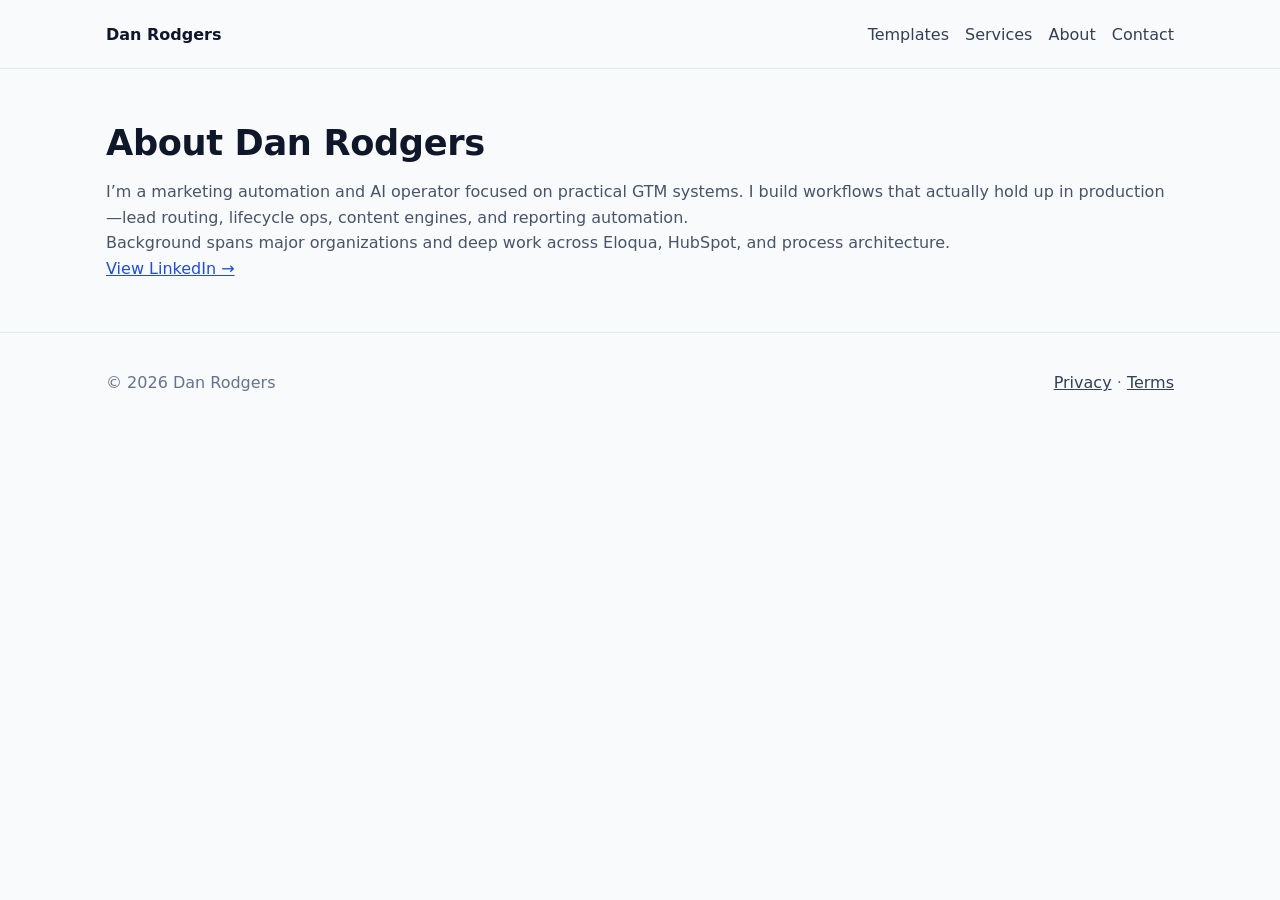
==== about.html @ 2635f8fa "Initial site launch" ====
<!doctype html>
<html lang="en"><head><meta charset="UTF-8" /><meta name="viewport" content="width=device-width, initial-scale=1.0" />
<title>About — Dan Rodgers</title><link rel="stylesheet" href="styles.css" />

  <meta property="og:title" content="About — Dan Rodgers" />
  <meta property="og:description" content="Dan Rodgers builds operator-grade AI and n8n automation systems for GTM teams." />
  <meta property="og:type" content="website" />
  <meta property="og:url" content="https://randodgers.com/about.html" />
  <meta property="og:image" content="https://randodgers.com/og-image.svg" />
  <meta name="twitter:card" content="summary_large_image" />
  <meta name="twitter:title" content="About — Dan Rodgers" />
  <meta name="twitter:description" content="Dan Rodgers builds operator-grade AI and n8n automation systems for GTM teams." />
  <meta name="twitter:image" content="https://randodgers.com/og-image.svg" />
  <link rel="icon" href="favicon.svg" type="image/svg+xml" />
  <link rel="canonical" href="https://randodgers.com/about.html" />
</head><body>
<header class="site-header"><div class="container nav"><a class="brand" href="index.html">Dan Rodgers</a><nav><a href="templates.html">Templates</a><a href="services.html">Services</a><a href="about.html">About</a><a href="contact.html">Contact</a></nav></div></header>
<main class="section"><div class="container"><div class="section-head"><h1>About Dan Rodgers</h1>
<p>I’m a marketing automation and AI operator focused on practical GTM systems. I build workflows that actually hold up in production—lead routing, lifecycle ops, content engines, and reporting automation.</p>
<p>Background spans major organizations and deep work across Eloqua, HubSpot, and process architecture.</p>
<p><a href="https://www.linkedin.com/in/rodgersdaniel" target="_blank" rel="noopener">View LinkedIn →</a></p>
</div></div></main>
<footer class="site-footer"><div class="container footer-grid"><p>© <span id="year"></span> Dan Rodgers</p><p><a href="privacy.html">Privacy</a> · <a href="terms.html">Terms</a></p></div></footer><script>document.getElementById('year').textContent=new Date().getFullYear();</script>
</body></html>
---- styles.css ----
:root {
  --bg: #0b1020;
  --text: #0f172a;
  --muted: #475569;
  --brand: #3b82f6;
  --brand-2: #0ea5e9;
  --card: #ffffff;
  --line: #e2e8f0;
}
* { box-sizing: border-box; }
body {
  margin: 0;
  font-family: Inter, system-ui, -apple-system, Segoe UI, Roboto, Arial, sans-serif;
  color: var(--text);
  background: #f8fafc;
}
.container { max-width: 1100px; margin: 0 auto; padding: 0 1rem; }
.site-header {
  position: sticky; top: 0; z-index: 10;
  background: rgba(248,250,252,.9); backdrop-filter: blur(6px);
  border-bottom: 1px solid var(--line);
}
.nav { display: flex; align-items: center; justify-content: space-between; min-height: 68px; }
.brand { font-weight: 800; text-decoration: none; color: #0f172a; }
.brand span { color: var(--brand); }
nav a { margin-left: 1rem; color: #334155; text-decoration: none; font-weight: 500; }
.hero {
  background: radial-gradient(1200px 400px at 20% -10%, #dbeafe 0, transparent 60%);
  padding: 4.5rem 0 3rem;
}
.hero-grid { display: grid; grid-template-columns: 1.2fr .8fr; gap: 1.5rem; align-items: start; }
.eyebrow { color: #1d4ed8; font-weight: 700; margin: 0 0 .5rem; }
h1 { font-size: clamp(1.9rem, 4vw, 3rem); line-height: 1.1; margin: .25rem 0 1rem; }
.lead { color: var(--muted); font-size: 1.05rem; max-width: 62ch; }
.cta-row { display: flex; gap: .75rem; margin: 1.25rem 0 .5rem; }
.btn {
  background: linear-gradient(90deg, var(--brand), var(--brand-2));
  color: #fff; text-decoration: none; font-weight: 600;
  padding: .75rem 1rem; border-radius: .6rem;
}
.btn-ghost { background: #e2e8f0; color: #0f172a; }
.micro { color: #64748b; font-size: .9rem; }
.hero-card, .card {
  background: var(--card); border: 1px solid var(--line);
  border-radius: .9rem; padding: 1rem;
}
.hero-card h3 { margin-top: 0; }
.hero-card ul, .card ul { margin: .6rem 0 0 1rem; padding: 0; }
.section { padding: 3.2rem 0; }
.section-head h2 { margin: 0 0 .4rem; }
.section-head p { margin: 0; color: var(--muted); }
.cards { display: grid; grid-template-columns: repeat(auto-fit,minmax(240px,1fr)); gap: 1rem; margin-top: 1rem; }
.cards-3 { grid-template-columns: repeat(auto-fit,minmax(220px,1fr)); }
.card h3 { margin: .2rem 0 .45rem; }
.pill {
  display: inline-block; font-size: .78rem; padding: .2rem .5rem;
  background: #eff6ff; color: #1d4ed8; border-radius: 999px; font-weight: 600;
}
.price { font-size: 1.15rem; font-weight: 800; margin: .8rem 0; }
.section-dark { background: #0f172a; color: #e2e8f0; }
.section-dark .section-head p { color: #cbd5e1; }
.card.dark { background: #111827; border-color: #1f2937; color: #e5e7eb; }
.section-accent { background: #e0f2fe; }
.contact-wrap {
  display: flex; align-items: center; justify-content: space-between; gap: 1rem; flex-wrap: wrap;
}
.contact-form { display: flex; gap: .6rem; flex-wrap: wrap; }
.contact-form input {
  border: 1px solid #94a3b8; border-radius: .55rem; padding: .65rem .75rem; min-width: 220px;
}
.contact-form button {
  border: 0; border-radius: .55rem; padding: .7rem 1rem;
  background: #0f172a; color: #fff; font-weight: 600; cursor: pointer;
}
.site-footer { border-top: 1px solid var(--line); padding: 1.3rem 0; }
.footer-grid { display: flex; justify-content: space-between; gap: 1rem; flex-wrap: wrap; color: #64748b; }
.footer-grid a { color: #334155; }
@media (max-width: 860px) {
  .hero-grid { grid-template-columns: 1fr; }
  .nav { flex-wrap: wrap; gap: .6rem; padding: .5rem 0; }
  nav { display: flex; flex-wrap: wrap; margin-left: -.4rem; }
  nav a { margin-left: .4rem; font-size: .95rem; }
  .cta-row { flex-wrap: wrap; }
  .contact-form input { min-width: 100%; }
  .contact-form button { width: 100%; }
}

a { color: #1d4ed8; }
a:hover { opacity: .88; }
p { line-height: 1.6; }
h1, h2, h3 { letter-spacing: -0.01em; }
.section h1 { font-size: clamp(1.6rem, 3.2vw, 2.2rem); }
.card p { color: #334155; }
.section-dark .card p, .section-dark .card li { color: #cbd5e1; }
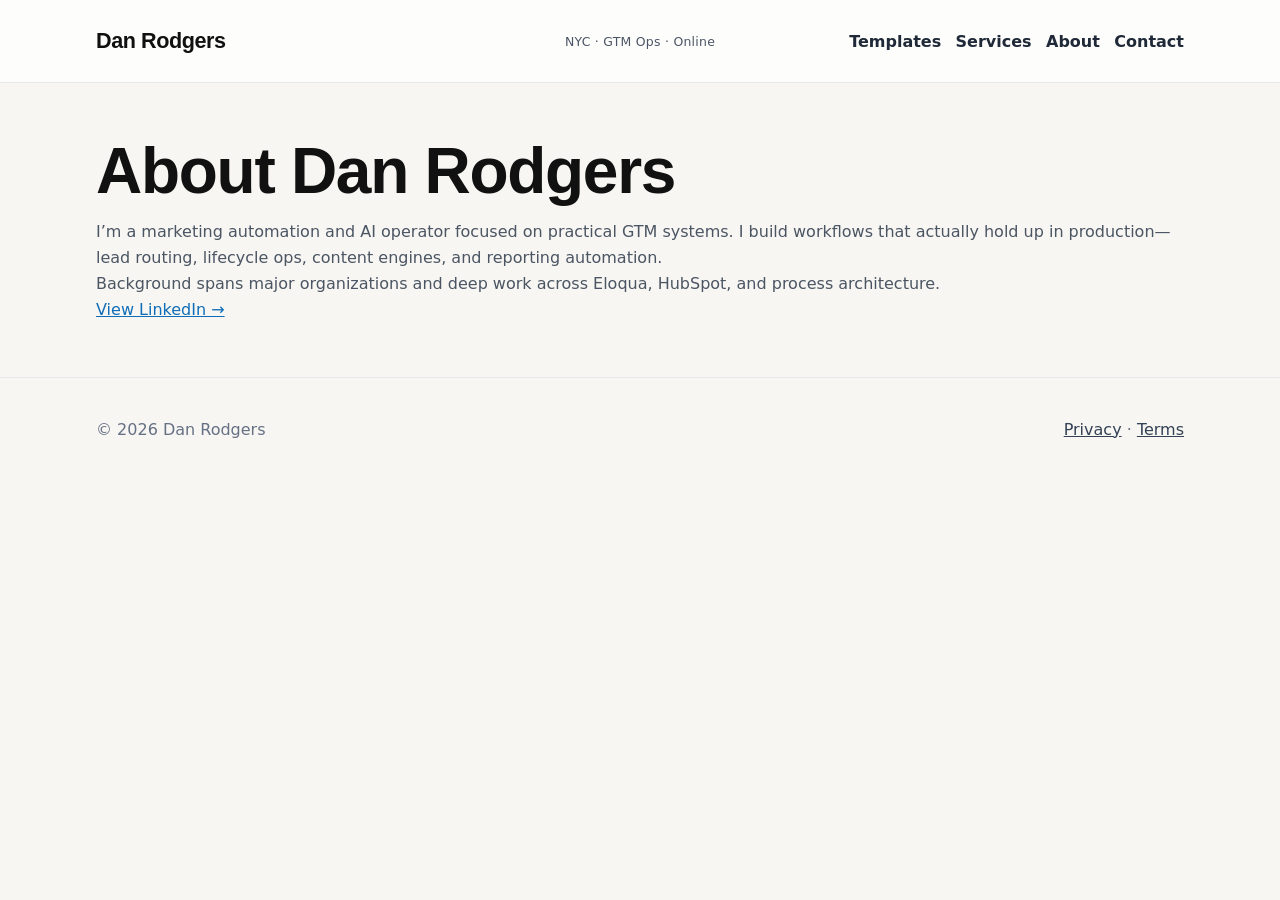
==== commit ac085370: "Redesign v1: groth-inspired editorial nav + skater-pop accents across site" ====
--- a/about.html
+++ b/about.html
@@ -14,7 +14,7 @@
   <link rel="icon" href="favicon.svg" type="image/svg+xml" />
   <link rel="canonical" href="https://randodgers.com/about.html" />
 </head><body>
-<header class="site-header"><div class="container nav"><a class="brand" href="index.html">Dan Rodgers</a><nav><a href="templates.html">Templates</a><a href="services.html">Services</a><a href="about.html">About</a><a href="contact.html">Contact</a></nav></div></header>
+<header class="site-header"><div class="container nav"><a class="brand" href="index.html">Dan Rodgers</a><div class="status">NYC · GTM Ops · Online</div><nav><a href="templates.html">Templates</a><a href="services.html">Services</a><a href="about.html">About</a><a href="contact.html">Contact</a></nav></div></header>
 <main class="section"><div class="container"><div class="section-head"><h1>About Dan Rodgers</h1>
 <p>I’m a marketing automation and AI operator focused on practical GTM systems. I build workflows that actually hold up in production—lead routing, lifecycle ops, content engines, and reporting automation.</p>
 <p>Background spans major organizations and deep work across Eloqua, HubSpot, and process architecture.</p>
--- a/styles.css
+++ b/styles.css
@@ -1,94 +1,164 @@
 :root {
-  --bg: #0b1020;
-  --text: #0f172a;
-  --muted: #475569;
-  --brand: #3b82f6;
-  --brand-2: #0ea5e9;
-  --card: #ffffff;
-  --line: #e2e8f0;
+  --bg: #f7f6f2;
+  --surface: #ffffff;
+  --text: #111111;
+  --muted: #4b5563;
+  --line: #e5e7eb;
+  --cyan: #21d4fd;
+  --pink: #ff5da2;
+  --lime: #c7ff3d;
 }
 * { box-sizing: border-box; }
 body {
   margin: 0;
   font-family: Inter, system-ui, -apple-system, Segoe UI, Roboto, Arial, sans-serif;
   color: var(--text);
-  background: #f8fafc;
+  background: var(--bg);
 }
-.container { max-width: 1100px; margin: 0 auto; padding: 0 1rem; }
+.container { max-width: 1120px; margin: 0 auto; padding: 0 1rem; }
 .site-header {
-  position: sticky; top: 0; z-index: 10;
-  background: rgba(248,250,252,.9); backdrop-filter: blur(6px);
+  position: sticky; top: 0; z-index: 20;
+  background: rgba(255,255,255,.78); backdrop-filter: blur(8px);
   border-bottom: 1px solid var(--line);
 }
-.nav { display: flex; align-items: center; justify-content: space-between; min-height: 68px; }
-.brand { font-weight: 800; text-decoration: none; color: #0f172a; }
-.brand span { color: var(--brand); }
-nav a { margin-left: 1rem; color: #334155; text-decoration: none; font-weight: 500; }
+.nav {
+  display: grid;
+  grid-template-columns: 1fr auto 1fr;
+  align-items: center;
+  min-height: 82px;
+  gap: .5rem;
+}
+.brand {
+  font-family: "Space Grotesk", Inter, sans-serif;
+  font-weight: 700;
+  font-size: 1.35rem;
+  letter-spacing: -0.02em;
+  text-decoration: none;
+  color: var(--text);
+}
+.status {
+  justify-self: center;
+  font-size: .78rem;
+  color: var(--muted);
+  letter-spacing: .02em;
+}
+nav { justify-self: end; }
+nav a {
+  margin-left: .9rem;
+  color: #1f2937;
+  text-decoration: none;
+  font-weight: 600;
+  position: relative;
+}
+nav a::after {
+  content: "";
+  position: absolute;
+  left: 0;
+  bottom: -4px;
+  width: 0;
+  height: 2px;
+  background: var(--cyan);
+  transition: width .18s ease;
+}
+nav a:hover::after { width: 100%; }
 .hero {
-  background: radial-gradient(1200px 400px at 20% -10%, #dbeafe 0, transparent 60%);
-  padding: 4.5rem 0 3rem;
+  padding: 5rem 0 3.5rem;
+  background:
+    radial-gradient(900px 300px at 5% -8%, #e9f8ff 0, transparent 70%),
+    radial-gradient(700px 240px at 92% -10%, #ffe8f4 0, transparent 70%);
 }
-.hero-grid { display: grid; grid-template-columns: 1.2fr .8fr; gap: 1.5rem; align-items: start; }
-.eyebrow { color: #1d4ed8; font-weight: 700; margin: 0 0 .5rem; }
-h1 { font-size: clamp(1.9rem, 4vw, 3rem); line-height: 1.1; margin: .25rem 0 1rem; }
-.lead { color: var(--muted); font-size: 1.05rem; max-width: 62ch; }
-.cta-row { display: flex; gap: .75rem; margin: 1.25rem 0 .5rem; }
+.hero-grid { display: grid; grid-template-columns: 1.2fr .8fr; gap: 2rem; align-items: start; }
+.eyebrow { color: #b11f67; font-weight: 700; margin: 0 0 .6rem; }
+h1 {
+  font-family: "Space Grotesk", Inter, sans-serif;
+  font-size: clamp(2rem, 5vw, 4.2rem);
+  letter-spacing: -0.02em;
+  line-height: 1.03;
+  margin: .1rem 0 .9rem;
+}
+h2, h3 {
+  font-family: "Space Grotesk", Inter, sans-serif;
+  letter-spacing: -0.01em;
+}
+.lead { color: var(--muted); font-size: 1.08rem; max-width: 62ch; }
+.cta-row { display: flex; gap: .75rem; margin: 1.3rem 0 .3rem; flex-wrap: wrap; }
 .btn {
-  background: linear-gradient(90deg, var(--brand), var(--brand-2));
-  color: #fff; text-decoration: none; font-weight: 600;
-  padding: .75rem 1rem; border-radius: .6rem;
+  background: var(--cyan);
+  color: #04131a;
+  text-decoration: none;
+  font-weight: 700;
+  padding: .78rem 1rem;
+  border-radius: 999px;
+  border: 1px solid rgba(0,0,0,.06);
+  box-shadow: 0 6px 20px rgba(0,0,0,.06);
 }
-.btn-ghost { background: #e2e8f0; color: #0f172a; }
-.micro { color: #64748b; font-size: .9rem; }
+.btn-ghost {
+  background: transparent;
+  color: var(--text);
+  border: 1px solid var(--line);
+}
+.micro { color: #6b7280; font-size: .92rem; }
+.section { padding: 3.4rem 0; }
+.section-head h2 { margin: 0 0 .5rem; }
+.section-head p { margin: 0; color: var(--muted); }
 .hero-card, .card {
-  background: var(--card); border: 1px solid var(--line);
-  border-radius: .9rem; padding: 1rem;
+  background: var(--surface);
+  border: 1px solid var(--line);
+  border-radius: 12px;
+  padding: 1rem;
+  box-shadow: 0 6px 20px rgba(0,0,0,.06);
 }
-.hero-card h3 { margin-top: 0; }
-.hero-card ul, .card ul { margin: .6rem 0 0 1rem; padding: 0; }
-.section { padding: 3.2rem 0; }
-.section-head h2 { margin: 0 0 .4rem; }
-.section-head p { margin: 0; color: var(--muted); }
 .cards { display: grid; grid-template-columns: repeat(auto-fit,minmax(240px,1fr)); gap: 1rem; margin-top: 1rem; }
-.cards-3 { grid-template-columns: repeat(auto-fit,minmax(220px,1fr)); }
-.card h3 { margin: .2rem 0 .45rem; }
+.cards .card:nth-child(1) { border-top: 3px solid var(--cyan); }
+.cards .card:nth-child(2) { border-top: 3px solid var(--pink); }
+.cards .card:nth-child(3) { border-top: 3px solid var(--lime); }
+.cards .card:nth-child(4) { border-top: 3px solid #d1d5db; }
 .pill {
-  display: inline-block; font-size: .78rem; padding: .2rem .5rem;
-  background: #eff6ff; color: #1d4ed8; border-radius: 999px; font-weight: 600;
+  display: inline-block;
+  font-size: .76rem;
+  padding: .22rem .55rem;
+  border-radius: 999px;
+  background: #f2fbff;
+  color: #0e7490;
+  font-weight: 700;
 }
-.price { font-size: 1.15rem; font-weight: 800; margin: .8rem 0; }
-.section-dark { background: #0f172a; color: #e2e8f0; }
-.section-dark .section-head p { color: #cbd5e1; }
-.card.dark { background: #111827; border-color: #1f2937; color: #e5e7eb; }
-.section-accent { background: #e0f2fe; }
+.price { font-size: 1.14rem; font-weight: 800; margin: .8rem 0; }
+.section-dark {
+  background: #0f1115;
+  color: #eef2f7;
+}
+.section-dark .section-head p { color: #c5ced8; }
+.card.dark {
+  background: #171a21;
+  border-color: #2a3240;
+  color: #e8edf4;
+}
+.card.dark p, .card.dark li { color: #d1d9e3; }
+.section-accent { background: #eefcff; }
 .contact-wrap {
-  display: flex; align-items: center; justify-content: space-between; gap: 1rem; flex-wrap: wrap;
+  display: flex;
+  align-items: center;
+  justify-content: space-between;
+  gap: 1.2rem;
+  flex-wrap: wrap;
 }
-.contact-form { display: flex; gap: .6rem; flex-wrap: wrap; }
-.contact-form input {
-  border: 1px solid #94a3b8; border-radius: .55rem; padding: .65rem .75rem; min-width: 220px;
+.contact-form { display: block; }
+a { color: #0f6db8; }
+a:hover { opacity: .9; }
+p { line-height: 1.62; }
+.site-footer { border-top: 1px solid var(--line); padding: 1.4rem 0; }
+.footer-grid {
+  display: flex;
+  justify-content: space-between;
+  gap: 1rem;
+  flex-wrap: wrap;
+  color: #667085;
 }
-.contact-form button {
-  border: 0; border-radius: .55rem; padding: .7rem 1rem;
-  background: #0f172a; color: #fff; font-weight: 600; cursor: pointer;
+.footer-grid a { color: #334155; }
+@media (max-width: 920px) {
+  .nav { grid-template-columns: 1fr; gap: .35rem; padding: .55rem 0; }
+  .status { justify-self: start; }
+  nav { justify-self: start; display: flex; flex-wrap: wrap; }
+  nav a { margin: 0 .7rem .2rem 0; }
+  .hero-grid { grid-template-columns: 1fr; }
 }
-.site-footer { border-top: 1px solid var(--line); padding: 1.3rem 0; }
-.footer-grid { display: flex; justify-content: space-between; gap: 1rem; flex-wrap: wrap; color: #64748b; }
-.footer-grid a { color: #334155; }
-@media (max-width: 860px) {
-  .hero-grid { grid-template-columns: 1fr; }
-  .nav { flex-wrap: wrap; gap: .6rem; padding: .5rem 0; }
-  nav { display: flex; flex-wrap: wrap; margin-left: -.4rem; }
-  nav a { margin-left: .4rem; font-size: .95rem; }
-  .cta-row { flex-wrap: wrap; }
-  .contact-form input { min-width: 100%; }
-  .contact-form button { width: 100%; }
-}
-
-a { color: #1d4ed8; }
-a:hover { opacity: .88; }
-p { line-height: 1.6; }
-h1, h2, h3 { letter-spacing: -0.01em; }
-.section h1 { font-size: clamp(1.6rem, 3.2vw, 2.2rem); }
-.card p { color: #334155; }
-.section-dark .card p, .section-dark .card li { color: #cbd5e1; }
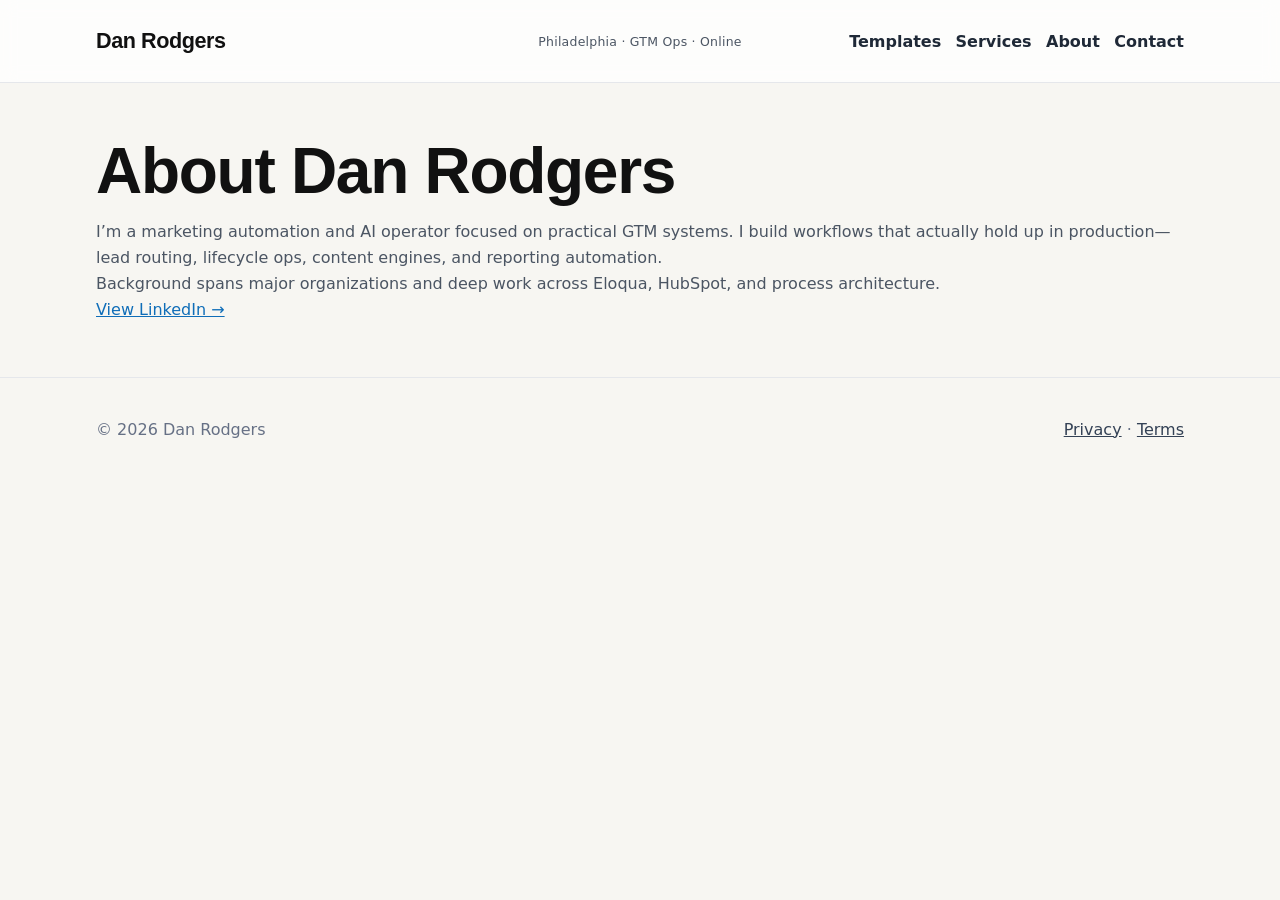
==== commit 11b3d0bc: "Update status location from NYC to Philadelphia" ====
--- a/about.html
+++ b/about.html
@@ -14,7 +14,7 @@
   <link rel="icon" href="favicon.svg" type="image/svg+xml" />
   <link rel="canonical" href="https://randodgers.com/about.html" />
 </head><body>
-<header class="site-header"><div class="container nav"><a class="brand" href="index.html">Dan Rodgers</a><div class="status">NYC · GTM Ops · Online</div><nav><a href="templates.html">Templates</a><a href="services.html">Services</a><a href="about.html">About</a><a href="contact.html">Contact</a></nav></div></header>
+<header class="site-header"><div class="container nav"><a class="brand" href="index.html">Dan Rodgers</a><div class="status">Philadelphia · GTM Ops · Online</div><nav><a href="templates.html">Templates</a><a href="services.html">Services</a><a href="about.html">About</a><a href="contact.html">Contact</a></nav></div></header>
 <main class="section"><div class="container"><div class="section-head"><h1>About Dan Rodgers</h1>
 <p>I’m a marketing automation and AI operator focused on practical GTM systems. I build workflows that actually hold up in production—lead routing, lifecycle ops, content engines, and reporting automation.</p>
 <p>Background spans major organizations and deep work across Eloqua, HubSpot, and process architecture.</p>
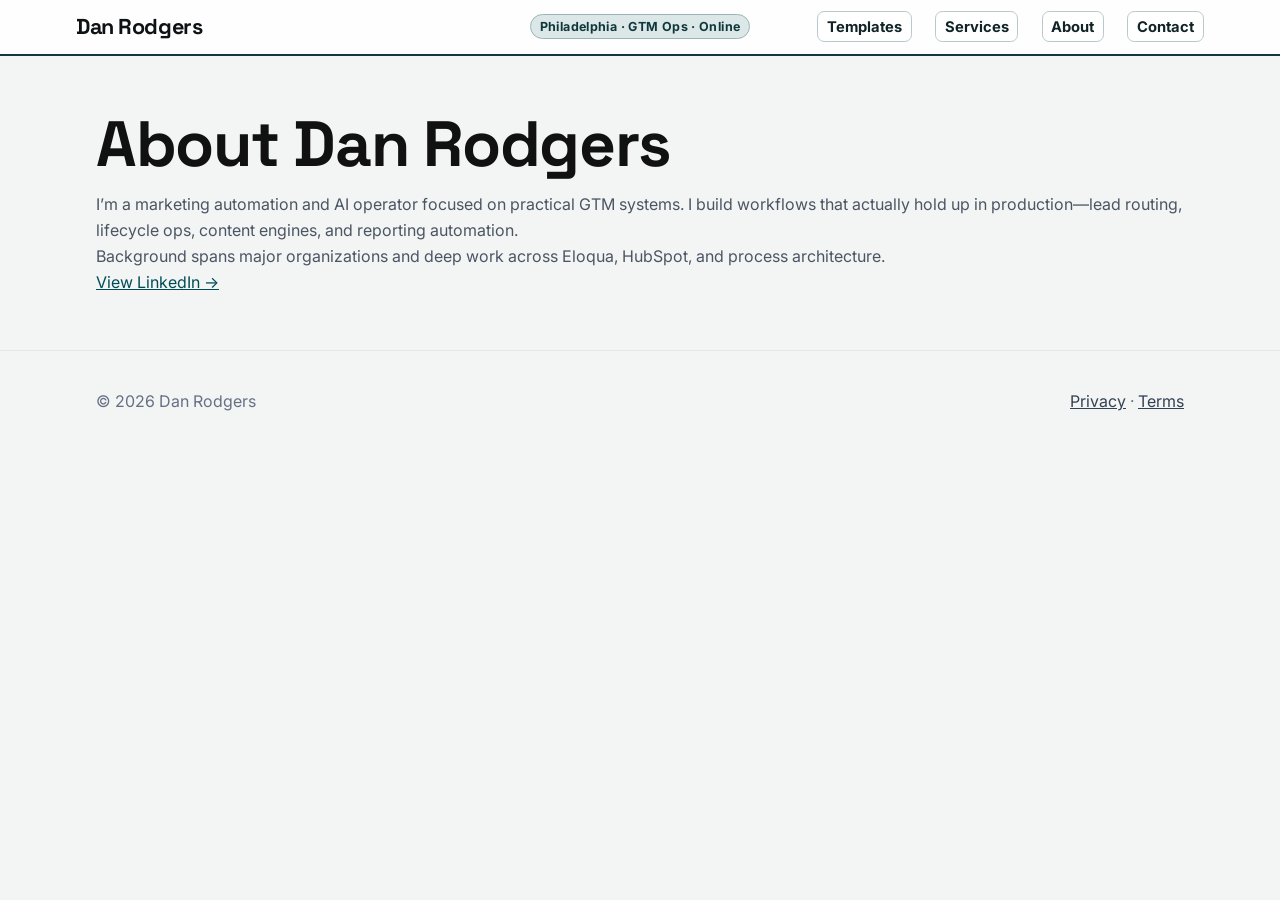
==== commit 92824d50: "style: unify header/typography across about, templates, services, contact" ====
--- a/about.html
+++ b/about.html
@@ -1,7 +1,9 @@
 <!doctype html>
-<html lang="en"><head><meta charset="UTF-8" /><meta name="viewport" content="width=device-width, initial-scale=1.0" />
-<title>About — Dan Rodgers</title><link rel="stylesheet" href="styles.css" />
-
+<html lang="en">
+<head>
+  <meta charset="UTF-8" />
+  <meta name="viewport" content="width=device-width, initial-scale=1.0" />
+  <title>About — Dan Rodgers</title>
   <meta property="og:title" content="About — Dan Rodgers" />
   <meta property="og:description" content="Dan Rodgers builds operator-grade AI and n8n automation systems for GTM teams." />
   <meta property="og:type" content="website" />
@@ -13,12 +15,37 @@
   <meta name="twitter:image" content="https://randodgers.com/og-image.svg" />
   <link rel="icon" href="favicon.svg" type="image/svg+xml" />
   <link rel="canonical" href="https://randodgers.com/about.html" />
-</head><body>
-<header class="site-header"><div class="container nav"><a class="brand" href="index.html">Dan Rodgers</a><div class="status">Philadelphia · GTM Ops · Online</div><nav><a href="templates.html">Templates</a><a href="services.html">Services</a><a href="about.html">About</a><a href="contact.html">Contact</a></nav></div></header>
-<main class="section"><div class="container"><div class="section-head"><h1>About Dan Rodgers</h1>
-<p>I’m a marketing automation and AI operator focused on practical GTM systems. I build workflows that actually hold up in production—lead routing, lifecycle ops, content engines, and reporting automation.</p>
-<p>Background spans major organizations and deep work across Eloqua, HubSpot, and process architecture.</p>
-<p><a href="https://www.linkedin.com/in/rodgersdaniel" target="_blank" rel="noopener">View LinkedIn →</a></p>
-</div></div></main>
-<footer class="site-footer"><div class="container footer-grid"><p>© <span id="year"></span> Dan Rodgers</p><p><a href="privacy.html">Privacy</a> · <a href="terms.html">Terms</a></p></div></footer><script>document.getElementById('year').textContent=new Date().getFullYear();</script>
-</body></html>+  <link rel="preconnect" href="https://fonts.googleapis.com">
+  <link rel="preconnect" href="https://fonts.gstatic.com" crossorigin>
+  <link href="https://fonts.googleapis.com/css2?family=Inter:wght@400;500;600;700;800&family=Space+Grotesk:wght@500;700&display=swap" rel="stylesheet">
+  <link rel="stylesheet" href="styles.css" />
+</head>
+<body>
+  <header class="v3-header">
+    <div class="v3-header-inner">
+      <a class="v3-brand" href="index.html">Dan Rodgers</a>
+      <div class="v3-status">Philadelphia · GTM Ops · Online</div>
+      <nav class="v3-nav">
+        <a href="templates.html">Templates</a>
+        <a href="services.html">Services</a>
+        <a href="about.html">About</a>
+        <a href="contact.html">Contact</a>
+      </nav>
+    </div>
+  </header>
+
+  <main class="section">
+    <div class="container">
+      <div class="section-head">
+        <h1>About Dan Rodgers</h1>
+        <p>I’m a marketing automation and AI operator focused on practical GTM systems. I build workflows that actually hold up in production—lead routing, lifecycle ops, content engines, and reporting automation.</p>
+        <p>Background spans major organizations and deep work across Eloqua, HubSpot, and process architecture.</p>
+        <p><a href="https://www.linkedin.com/in/rodgersdaniel" target="_blank" rel="noopener">View LinkedIn →</a></p>
+      </div>
+    </div>
+  </main>
+
+  <footer class="site-footer"><div class="container footer-grid"><p>© <span id="year"></span> Dan Rodgers</p><p><a href="privacy.html">Privacy</a> · <a href="terms.html">Terms</a></p></div></footer>
+  <script>document.getElementById('year').textContent=new Date().getFullYear();</script>
+</body>
+</html>
--- a/styles.css
+++ b/styles.css
@@ -1,12 +1,12 @@
 :root {
-  --bg: #f7f6f2;
+  --bg: #f3f5f4;
   --surface: #ffffff;
   --text: #111111;
   --muted: #4b5563;
   --line: #e5e7eb;
-  --cyan: #21d4fd;
-  --pink: #ff5da2;
-  --lime: #c7ff3d;
+  --cyan: #004c54;
+  --pink: #5a6b73;
+  --lime: #a5acaf;
 }
 * { box-sizing: border-box; }
 body {
@@ -62,13 +62,37 @@
 }
 nav a:hover::after { width: 100%; }
 .hero {
+  position: relative;
   padding: 5rem 0 3.5rem;
+  overflow: hidden;
   background:
-    radial-gradient(900px 300px at 5% -8%, #e9f8ff 0, transparent 70%),
-    radial-gradient(700px 240px at 92% -10%, #ffe8f4 0, transparent 70%);
-}
-.hero-grid { display: grid; grid-template-columns: 1.2fr .8fr; gap: 2rem; align-items: start; }
-.eyebrow { color: #b11f67; font-weight: 700; margin: 0 0 .6rem; }
+    radial-gradient(900px 300px at 5% -8%, #dfe9e7 0, transparent 70%),
+    radial-gradient(700px 240px at 92% -10%, #e7ebec 0, transparent 70%);
+}
+.hero::after {
+  content: "";
+  position: absolute;
+  inset: 0;
+  background-image: radial-gradient(rgba(0, 0, 0, .12) 0.7px, transparent 0.7px);
+  background-size: 3px 3px;
+  opacity: .15;
+  pointer-events: none;
+}
+.hero-word {
+  position: absolute;
+  right: 2rem;
+  top: 1.8rem;
+  font-family: "Space Grotesk", Inter, sans-serif;
+  font-size: clamp(2.4rem, 8vw, 6.2rem);
+  font-weight: 700;
+  letter-spacing: -0.03em;
+  color: transparent;
+  -webkit-text-stroke: 1px #9aa7ab;
+  opacity: .45;
+  pointer-events: none;
+}
+.hero-grid { position: relative; z-index: 1; display: grid; grid-template-columns: 1.2fr .8fr; gap: 2rem; align-items: start; }
+.eyebrow { color: #004c54; font-weight: 700; margin: 0 0 .6rem; }
 h1 {
   font-family: "Space Grotesk", Inter, sans-serif;
   font-size: clamp(2rem, 5vw, 4.2rem);
@@ -81,23 +105,70 @@
   letter-spacing: -0.01em;
 }
 .lead { color: var(--muted); font-size: 1.08rem; max-width: 62ch; }
+.sticker-row {
+  display: flex;
+  gap: .45rem;
+  flex-wrap: wrap;
+  margin: 1rem 0 .4rem;
+}
+.sticker {
+  display: inline-block;
+  background: #d7e4e3;
+  border: 1px solid #8ea3a7;
+  color: #12363b;
+  border-radius: 999px;
+  font-size: .72rem;
+  font-weight: 800;
+  padding: .3rem .55rem;
+  letter-spacing: .03em;
+  box-shadow: 0 3px 10px rgba(0,0,0,.08);
+}
+.sticker:nth-child(2) { background: #cdd9dc; }
+.sticker:nth-child(3) { background: #dde2e4; }
 .cta-row { display: flex; gap: .75rem; margin: 1.3rem 0 .3rem; flex-wrap: wrap; }
 .btn {
   background: var(--cyan);
-  color: #04131a;
+  color: #ffffff;
   text-decoration: none;
   font-weight: 700;
   padding: .78rem 1rem;
   border-radius: 999px;
   border: 1px solid rgba(0,0,0,.06);
   box-shadow: 0 6px 20px rgba(0,0,0,.06);
-}
+  transition: transform .18s ease, box-shadow .18s ease;
+  cursor: pointer;
+}
+.btn:hover { transform: translateY(-1px); box-shadow: 0 10px 24px rgba(0,0,0,.12); }
 .btn-ghost {
   background: transparent;
   color: var(--text);
   border: 1px solid var(--line);
 }
 .micro { color: #6b7280; font-size: .92rem; }
+.tape-strip {
+  position: relative;
+  z-index: 1;
+  margin-top: 2rem;
+  background: #12393d;
+  color: #e8f2f2;
+  border-top: 2px solid #385f63;
+  border-bottom: 2px solid #385f63;
+  font-size: .78rem;
+  font-weight: 700;
+  letter-spacing: .08em;
+  text-transform: uppercase;
+  overflow: hidden;
+  white-space: nowrap;
+}
+.tape-strip span {
+  display: inline-block;
+  padding: .55rem 1rem;
+  animation: tape-scroll 18s linear infinite;
+}
+@keyframes tape-scroll {
+  from { transform: translateX(0); }
+  to { transform: translateX(-50%); }
+}
 .section { padding: 3.4rem 0; }
 .section-head h2 { margin: 0 0 .5rem; }
 .section-head p { margin: 0; color: var(--muted); }
@@ -109,22 +180,24 @@
   box-shadow: 0 6px 20px rgba(0,0,0,.06);
 }
 .cards { display: grid; grid-template-columns: repeat(auto-fit,minmax(240px,1fr)); gap: 1rem; margin-top: 1rem; }
-.cards .card:nth-child(1) { border-top: 3px solid var(--cyan); }
-.cards .card:nth-child(2) { border-top: 3px solid var(--pink); }
-.cards .card:nth-child(3) { border-top: 3px solid var(--lime); }
-.cards .card:nth-child(4) { border-top: 3px solid #d1d5db; }
+.cards-3 { grid-template-columns: repeat(3, minmax(0, 1fr)); }
+.cards-contact { grid-template-columns: 1fr 1.1fr; align-items: start; }
+.cards .card:nth-child(1) { border-top: 3px solid #004c54; }
+.cards .card:nth-child(2) { border-top: 3px solid #2f4f53; }
+.cards .card:nth-child(3) { border-top: 3px solid #5a6b73; }
+.cards .card:nth-child(4) { border-top: 3px solid #a5acaf; }
 .pill {
   display: inline-block;
   font-size: .76rem;
   padding: .22rem .55rem;
   border-radius: 999px;
-  background: #f2fbff;
-  color: #0e7490;
+  background: #e7efee;
+  color: #00353b;
   font-weight: 700;
 }
 .price { font-size: 1.14rem; font-weight: 800; margin: .8rem 0; }
 .section-dark {
-  background: #0f1115;
+  background: #0f1718;
   color: #eef2f7;
 }
 .section-dark .section-head p { color: #c5ced8; }
@@ -143,7 +216,13 @@
   flex-wrap: wrap;
 }
 .contact-form { display: block; }
-a { color: #0f6db8; }
+
+@media (max-width: 900px) {
+  .cards-3,
+  .cards-contact { grid-template-columns: 1fr; }
+}
+
+a { color: #004c54; }
 a:hover { opacity: .9; }
 p { line-height: 1.62; }
 .site-footer { border-top: 1px solid var(--line); padding: 1.4rem 0; }
@@ -155,10 +234,514 @@
   color: #667085;
 }
 .footer-grid a { color: #334155; }
+
+/* AI Studio MVP */
+.studio-grid {
+  display: grid;
+  grid-template-columns: 360px 1fr;
+  gap: 1rem;
+}
+.studio-title {
+  font-size: clamp(1.5rem, 3vw, 2.2rem);
+  margin-bottom: .5rem;
+}
+.studio-left,
+.studio-main {
+  min-height: 620px;
+}
+.template-list {
+  display: grid;
+  gap: .6rem;
+  margin: .8rem 0 1rem;
+}
+.template-item {
+  text-align: left;
+  border: 1px solid var(--line);
+  background: #fbfcfc;
+  padding: .75rem;
+  border-radius: 10px;
+  display: grid;
+  gap: .2rem;
+  cursor: pointer;
+}
+.template-item span {
+  font-size: .9rem;
+  color: var(--muted);
+}
+.template-item.active {
+  border-color: #004c54;
+  background: #eef7f6;
+}
+.studio-actions {
+  display: flex;
+  gap: .6rem;
+  flex-wrap: wrap;
+  margin-top: .7rem;
+}
+.chat-log {
+  height: 220px;
+  border: 1px solid var(--line);
+  border-radius: 10px;
+  padding: .8rem;
+  overflow-y: auto;
+  background: #fcfdfd;
+  margin-bottom: .8rem;
+}
+.chat-row {
+  max-width: 90%;
+  margin-bottom: .5rem;
+  padding: .55rem .7rem;
+  border-radius: 10px;
+  font-size: .95rem;
+}
+.chat-row.user {
+  margin-left: auto;
+  background: #e8f2f2;
+}
+.chat-row.assistant {
+  background: #f3f4f6;
+}
+textarea {
+  width: 100%;
+  resize: vertical;
+  border: 1px solid var(--line);
+  border-radius: 10px;
+  padding: .7rem;
+  font: inherit;
+  min-height: 110px;
+}
+.output-wrap {
+  margin-top: 1rem;
+}
+pre {
+  background: #0f172a;
+  color: #e2e8f0;
+  border-radius: 10px;
+  padding: .8rem;
+  max-height: 280px;
+  overflow: auto;
+  font-size: .8rem;
+}
+
 @media (max-width: 920px) {
   .nav { grid-template-columns: 1fr; gap: .35rem; padding: .55rem 0; }
   .status { justify-self: start; }
   nav { justify-self: start; display: flex; flex-wrap: wrap; }
   nav a { margin: 0 .7rem .2rem 0; }
   .hero-grid { grid-template-columns: 1fr; }
-}
+  .hero-word { right: .8rem; top: .8rem; opacity: .3; }
+  .tape-strip { transform: none; font-size: .7rem; }
+  .studio-grid { grid-template-columns: 1fr; }
+  .studio-left, .studio-main { min-height: auto; }
+}
+
+/* Dashboard home variant (built from George Moller's CSS Grid thread steps) */
+.dashboard-home {
+  min-height: 100vh;
+  display: grid;
+  grid-template-columns: 240px 1fr;
+  grid-template-rows: 64px 1fr 54px;
+  grid-template-areas:
+    "aside header"
+    "aside main"
+    "aside footer";
+}
+.dash-header { grid-area: header; }
+.dash-aside { grid-area: aside; }
+.dash-main { grid-area: main; }
+.dash-footer { grid-area: footer; }
+
+.dash-header,
+.dash-footer {
+  display: flex;
+  align-items: center;
+  justify-content: space-between;
+  padding: 0 1rem;
+  border-bottom: 1px solid var(--line);
+  background: #fff;
+}
+.dash-footer {
+  border-top: 1px solid var(--line);
+  border-bottom: none;
+  font-size: .9rem;
+  color: var(--muted);
+}
+.dash-aside {
+  border-right: 1px solid var(--line);
+  background: #0f1718;
+  color: #e4eef0;
+  padding: 1rem;
+}
+.dash-aside h2 { margin-top: .2rem; margin-bottom: 1rem; font-size: 1rem; }
+.side-nav { display: grid; gap: .5rem; margin-bottom: 1rem; }
+.side-nav a {
+  color: #d8e6ea;
+  text-decoration: none;
+  padding: .45rem .55rem;
+  border-radius: .5rem;
+  border: 1px solid #274045;
+}
+.side-nav a:hover { background: #143137; }
+.aside-note {
+  background: #12272b;
+  border: 1px solid #2a4a50;
+  border-radius: .7rem;
+  padding: .7rem;
+  font-size: .9rem;
+}
+
+.dash-main { padding: 1rem; }
+.hero-lite {
+  background: #ffffff;
+  border: 1px solid var(--line);
+  border-radius: .8rem;
+  padding: .9rem 1rem;
+  margin-bottom: .9rem;
+}
+.hero-lite h1 {
+  margin: .2rem 0 .6rem;
+  font-size: clamp(1.35rem, 2.2vw, 2rem);
+}
+.hero-lite p { margin: 0; color: var(--muted); }
+
+.overview-content {
+  display: grid;
+  grid-template-columns: 1fr 1fr 1fr;
+  gap: 10px;
+  margin-bottom: 10px;
+}
+.overview-card {
+  background: #fff;
+  border: 1px solid var(--line);
+  border-top: 3px solid #004c54;
+  border-radius: .7rem;
+  padding: .8rem;
+}
+.overview-card h3 { margin: 0 0 .3rem; font-size: 1rem; }
+.overview-card p { margin: 0 0 .5rem; color: var(--muted); font-size: .95rem; }
+
+.chart-content {
+  display: grid;
+  grid-template-columns: 2fr 1fr;
+  grid-template-rows: 200px 200px;
+  grid-template-areas:
+    "chart overview"
+    "chart overview2";
+  gap: 10px;
+}
+.chart { grid-area: chart; }
+.chart-overview:nth-of-type(1) { grid-area: overview; }
+.chart-overview:nth-of-type(2) { grid-area: overview2; }
+
+.chart,
+.chart-overview {
+  background: #fff;
+  border: 1px solid var(--line);
+  border-radius: .7rem;
+  padding: .9rem;
+}
+.chart h3, .chart-overview h4 { margin: 0 0 .5rem; }
+.chart ol { margin: .4rem 0 0 1rem; }
+
+.status-pill {
+  margin-left: .6rem;
+  font-size: .78rem;
+  color: #fff;
+  background: #1f565e;
+  border-radius: 999px;
+  padding: .2rem .5rem;
+}
+
+@media (max-width: 980px) {
+  .dashboard-home {
+    grid-template-columns: 1fr;
+    grid-template-rows: auto auto 1fr auto;
+    grid-template-areas:
+      "header"
+      "aside"
+      "main"
+      "footer";
+  }
+  .overview-content { grid-template-columns: 1fr; }
+  .chart-content {
+    grid-template-columns: 1fr;
+    grid-template-rows: auto;
+    grid-template-areas: "chart" "overview" "overview2";
+  }
+}
+
+/* Homepage V3: OG structure + 2000s accents, conversion first */
+.v3-home {
+  background: #edf1ef;
+  color: #0d1214;
+}
+.v3-header {
+  position: sticky;
+  top: 0;
+  z-index: 40;
+  border-bottom: 2px solid #12393d;
+  background: rgba(255,255,255,.88);
+  backdrop-filter: blur(8px);
+}
+.v3-header-inner {
+  max-width: 1160px;
+  margin: 0 auto;
+  padding: .7rem 1rem;
+  display: grid;
+  grid-template-columns: 1fr auto 1fr;
+  align-items: center;
+  gap: .6rem;
+}
+.v3-brand {
+  font-family: "Space Grotesk", Inter, sans-serif;
+  font-size: 1.35rem;
+  font-weight: 700;
+  letter-spacing: -0.02em;
+  text-decoration: none;
+  color: #0d1214;
+}
+.v3-status {
+  justify-self: center;
+  font-size: .78rem;
+  font-weight: 700;
+  letter-spacing: .03em;
+  color: #10373c;
+  background: #dce8e7;
+  border: 1px solid #9db3b6;
+  border-radius: 999px;
+  padding: .24rem .55rem;
+}
+.v3-nav { justify-self: end; display: flex; flex-wrap: wrap; gap: .55rem; }
+.v3-nav a {
+  text-decoration: none;
+  color: #102326;
+  border: 1px solid #b8c8cb;
+  background: #ffffff;
+  border-radius: .45rem;
+  padding: .35rem .55rem;
+  font-weight: 700;
+  font-size: .92rem;
+}
+.v3-nav a:hover { border-color: #12393d; }
+.v3-wrap { max-width: 1160px; margin: 0 auto; padding: 1rem; }
+.v3-hero {
+  border: 2px solid #0f2f33;
+  border-radius: 12px;
+  background:
+    linear-gradient(0deg, rgba(255,255,255,.94), rgba(255,255,255,.94)),
+    radial-gradient(circle at 10% -30%, #a8c6c3 0, transparent 48%);
+  padding: 1rem;
+  position: relative;
+}
+.v3-hero-layout {
+  display: grid;
+  grid-template-columns: 1.4fr .9fr;
+  gap: 1rem;
+  align-items: stretch;
+  position: relative;
+  z-index: 1;
+}
+.v3-hero-copy { position: relative; z-index: 1; }
+.v3-hero-visual {
+  border: 1px solid #c8d7d9;
+  border-radius: 10px;
+  background:
+    linear-gradient(145deg, #f0f6f6 0%, #dbe7e8 45%, #c7d9db 100%);
+  min-height: 240px;
+  position: relative;
+  overflow: hidden;
+  padding: 12px;
+}
+.v3-hero-stack {
+  position: relative;
+  z-index: 1;
+  display: grid;
+  gap: .5rem;
+}
+.v3-hero-glow {
+  position: absolute;
+  width: 220px;
+  height: 220px;
+  border-radius: 50%;
+  right: -40px;
+  top: -40px;
+  background: radial-gradient(circle, rgba(15,75,83,.26) 0%, rgba(15,75,83,0) 70%);
+}
+.v3-hero-stat {
+  position: relative;
+  background: rgba(255,255,255,.9);
+  border: 1px solid #c1d1d4;
+  border-radius: 8px;
+  padding: .65rem;
+  display: grid;
+  gap: .2rem;
+  z-index: 1;
+}
+.v3-hero-stat strong { font-size: .92rem; }
+.v3-hero-stat span { font-size: .85rem; color: #3d4e52; }
+.v3-hero::after {
+  content: "";
+  position: absolute;
+  inset: 0;
+  pointer-events: none;
+  background-image: radial-gradient(rgba(0,0,0,.14) 0.65px, transparent 0.65px);
+  background-size: 3px 3px;
+  opacity: .12;
+  border-radius: 10px;
+}
+.v3-kicker {
+  display: inline-block;
+  font-size: .72rem;
+  font-weight: 800;
+  letter-spacing: .08em;
+  color: #0f3f44;
+  border: 1px solid #8ea7aa;
+  border-radius: 999px;
+  background: #e3eceb;
+  padding: .24rem .5rem;
+  position: relative;
+  z-index: 1;
+}
+.v3-hero h1 {
+  margin: .5rem 0 .5rem;
+  font-family: "Space Grotesk", Inter, sans-serif;
+  font-size: clamp(1.8rem, 4.6vw, 3.4rem);
+  line-height: 1.04;
+  letter-spacing: -0.02em;
+  position: relative;
+  z-index: 1;
+}
+.v3-hero p { margin: 0; max-width: 70ch; color: #38484c; font-size: 1.05rem; position: relative; z-index: 1; }
+.v3-cta-row { margin-top: .9rem; display: flex; gap: .7rem; flex-wrap: wrap; position: relative; z-index: 1; }
+.v3-badges { margin-top: .8rem; display: flex; gap: .45rem; flex-wrap: wrap; position: relative; z-index: 1; }
+.v3-badges span {
+  font-size: .72rem;
+  font-weight: 800;
+  letter-spacing: .04em;
+  border: 1px solid #8a9fa3;
+  border-radius: 999px;
+  padding: .26rem .5rem;
+  background: #d7e3e2;
+}
+.v3-badges span:nth-child(2) { transform: none; }
+.v3-badges span:nth-child(3) { transform: none; }
+.v3-grid { margin-top: .9rem; display: grid; grid-template-columns: 1fr; gap: 10px; }
+.v3-panel {
+  background: #fff;
+  border: 1px solid #c7d2d6;
+  border-radius: 10px;
+  padding: .9rem;
+}
+.v3-panel h3 { margin: 0 0 .5rem; }
+.v3-cards { display: grid; grid-template-columns: repeat(4, 1fr); gap: 10px; }
+.v3-card {
+  border: 1px solid #d4dee1;
+  border-top: 3px solid #0f4b53;
+  border-radius: 8px;
+  padding: .7rem;
+  background: #fdfefe;
+}
+.v3-card p { margin: .3rem 0 .45rem; color: #47575b; font-size: .93rem; }
+.v3-card a { font-weight: 700; text-decoration: none; }
+.v3-card-icon {
+  width: 28px;
+  height: 28px;
+  display: inline-flex;
+  align-items: center;
+  justify-content: center;
+  border-radius: 8px;
+  background: #e7f0f1;
+  border: 1px solid #c8d8da;
+  margin-bottom: .35rem;
+}
+.v3-panel-side ol { margin: .35rem 0 .8rem 1rem; }
+.v3-note {
+  background: #edf5f4;
+  border: 1px solid #c8d8da;
+  border-radius: 8px;
+  padding: .65rem;
+}
+.v3-note p { margin: 0; }
+.v3-proof-row {
+  margin-top: .9rem;
+  display: grid;
+  grid-template-columns: repeat(3, 1fr);
+  gap: 10px;
+}
+.v3-proof-item {
+  background: #e8f0f2;
+  border: 1px solid #c6d5d9;
+  border-radius: 10px;
+  padding: .75rem;
+  display: grid;
+  gap: .25rem;
+}
+.v3-proof-item strong { font-size: .92rem; }
+.v3-proof-item span { color: #41555a; font-size: .9rem; }
+.v3-strip {
+  margin-top: .9rem;
+  border-top: 2px solid #2c5358;
+  border-bottom: 2px solid #2c5358;
+  background: #12393d;
+  color: #e7f1f0;
+  overflow: hidden;
+  white-space: nowrap;
+  font-size: .78rem;
+  font-weight: 800;
+  letter-spacing: .09em;
+  text-transform: uppercase;
+}
+.v3-strip-track {
+  display: inline-flex;
+  width: max-content;
+  animation: v3-ticker 24s linear infinite;
+}
+.v3-strip-track span {
+  display: inline-block;
+  padding: .45rem 1rem;
+}
+@keyframes v3-ticker {
+  from { transform: translateX(0); }
+  to { transform: translateX(-50%); }
+}
+.v3-bottom {
+  margin-top: .9rem;
+  background: #fff;
+  border: 1px solid #c7d3d7;
+  border-radius: 10px;
+  padding: .9rem;
+  display: flex;
+  align-items: center;
+  justify-content: space-between;
+  gap: 1rem;
+}
+.v3-bottom h3 { margin: 0 0 .35rem; }
+.v3-bottom p { margin: 0; color: #4a5c60; }
+.v3-footer {
+  max-width: 1160px;
+  margin: .8rem auto 1rem;
+  border-top: 1px solid #c8d2d5;
+  padding: .8rem 1rem 0;
+  color: #5f7175;
+  font-size: .92rem;
+  display: flex;
+  justify-content: space-between;
+  gap: 1rem;
+  flex-wrap: wrap;
+}
+
+@media (max-width: 1200px) {
+  .v3-cards { grid-template-columns: repeat(2, 1fr); }
+}
+
+@media (max-width: 980px) {
+  .v3-header-inner { grid-template-columns: 1fr; }
+  .v3-status { justify-self: start; }
+  .v3-nav { justify-self: start; }
+  .v3-hero-layout { grid-template-columns: 1fr; }
+  .v3-hero-visual { min-height: 180px; }
+  .v3-grid { grid-template-columns: 1fr; }
+  .v3-cards { grid-template-columns: 1fr; }
+  .v3-proof-row { grid-template-columns: 1fr; }
+  .v3-bottom { flex-direction: column; align-items: flex-start; }
+}
